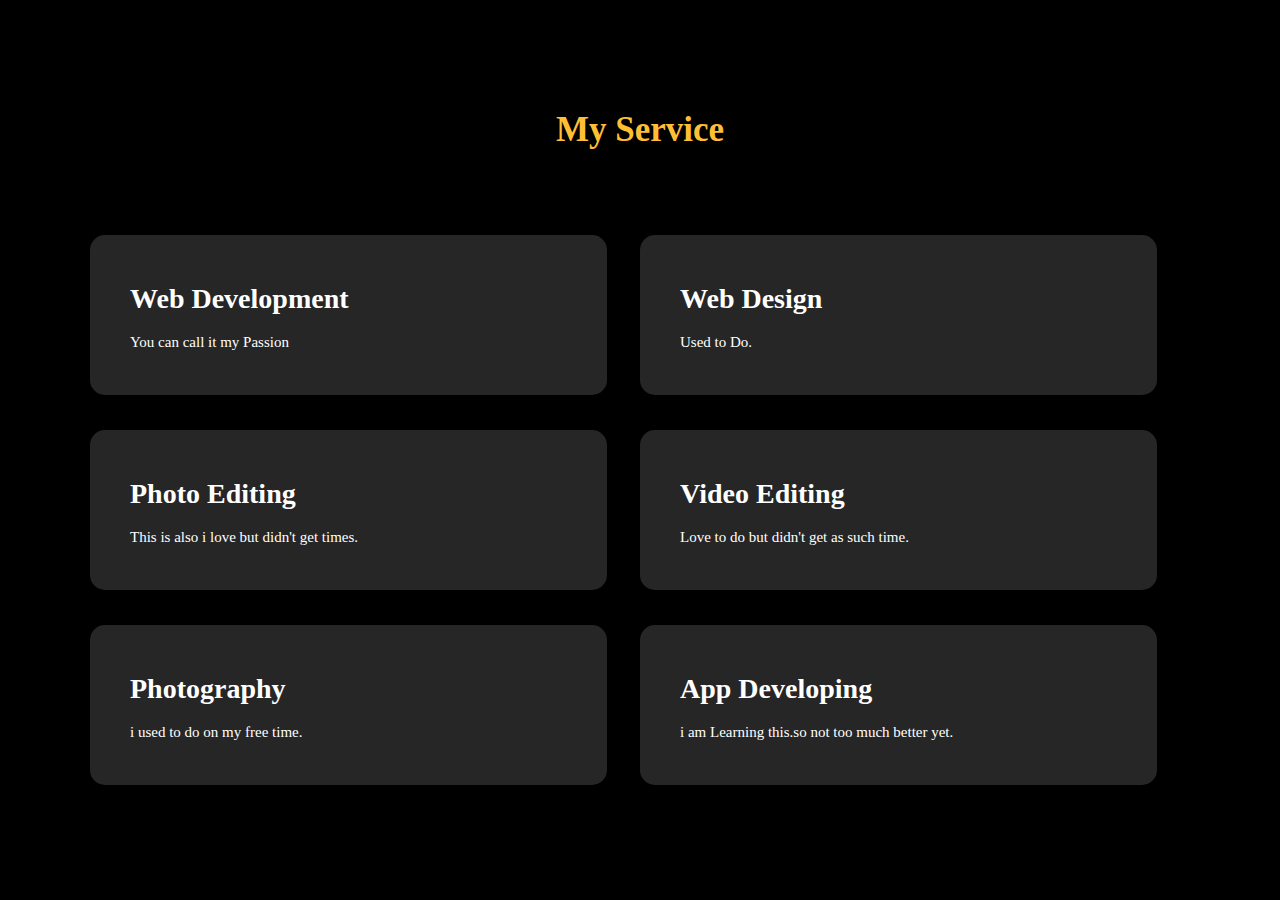
==== services.html @ ffd2ed8f "add" ====
<!DOCTYPE html>
<html lang="en">
<head>
    <meta charset="UTF-8">
    <meta name="viewport" content="width=device-width, initial-scale=1.0">
    <link rel="stylesheet" href="css/style.css">
    <title>Dibendu's Services</title>
</head>
<body>

<div class="main-section">
    <div class="container">
      <h2 class="heading-text">My Service</h2>
      <div class="width-50">
        <div class="service-list">
          <i class="fa fa-chrome"></i>
          <h3>Web Development</h3>
          <p>You can call it my Passion</p>
        </div>
      </div>
      <div class="width-50">
        <div class="service-list">
          <i class="fa fa-instagram"></i>
          <h3>Web Design</h3>
          <p>Used to Do.</p>
        </div>
      </div>
      <div class="width-50">
        <div class="service-list">
            <i class="fa fa-picture-o" aria-hidden="true"></i>
          <h3>Photo Editing</h3>
          <p>This is also i love but didn't get times.</p>
        </div>
      </div>
      <div class="width-50">
        <div class="service-list">
          <i class="fa fa-video-camera"></i>
          <h3>Video Editing</h3>
          <p>Love to do but didn't get as such time.</p>
        </div>
      </div>
      <div class="width-50">
        <div class="service-list">
          <i class="fa fa-camera"></i>
          <h3>Photography</h3>
          <p>i used to do on my free time.</p>
        </div>
      </div>
      <div class="width-50">
        <div class="service-list">
          <i class="fa fa-apple"></i>
          <h3>App Developing</h3>
          <p>i am Learning this.so not too much better yet.</p>
        </div>
      </div>
    </div>
  </div>
    
</body>
</html>
---- css/style.css ----
/*****COMMON CSS SECTION*****/
* {
	box-sizing: border-box;
	margin: 0;
	padding: 0;
	-outline: 0;
	font-family Roboto, sans-serif, arial;
}
html, body 
	{
	font-size: 14px;
	font-weight: 400;
	background: #000000;
	color: #fff;
}
.container {
	width: 1100px;
	margin: 0px auto;
	display: table;
}
.width-33 {
	width: 33%;
	float: left;
}
.width-66 {
	width: 66%;
	float: left;
}
/*****MENU SECTION*****/
.main-panel {
	width: 100%;
	float: left;
	padding-top: 20px;
	padding-bottom: 50px;
	height: 100vh;
}

.logo {
	font-size: 40px;
	font-weight: 600;
}

.span-col {
	color: #ffbf35;
}

nav {
	float: right;
}

nav a {
	text-decoration: none;
	font-size: 16px;
	font-weight: 500;
	margin-left: 20px;
	color: white;
}
/*****Main BANNER*****/
.width-50 {
	float: left;
	width: 50%;
}
.banner-section {
	width: 100%;
	float: left;
	margin-top: 25vh;
}
.banner-section h1 {
	font-size: 48px;
	margin-top: 10px;
	font-weight: bolder;
}
.banner-section h2 {
	font-size: 20px;
	line-height: 25px;
	margin-top: 10px;
	font-weight: 400;
}
.banner-section a {
	float: left;
	text-decoration: none;
	font-size: 18px;
	margin-top: 20px;
	border-radius: 50%;
	text-align: center;
	border: 2px solid #ffbf35;
	color: #ffbf35;
	margin-left: 10px;
	height: 50px;
	width: 50px;
	line-height: 50px;
}
/*****Main BANNER IMAGE*****/
.main-panel img {
	margin-top: 10%;
	width: 100%;
	margin-left: 10%;
}

/*ABOUT US SECTION*/
.main-section {
	width: 100%;
	float: left;
	padding: 110px 0px 110px 0px;
}
.width-100 {
	width: 100%;
	float: left;
}
.mt-20 {
	margin-top: 20px;
}
.heading-text {
	width: 100%;
	float: left;
	font-size: 35px;
	text-align: center;
	margin-bottom: 50px;
	color: #ffbf35;
}
.about-img {
	width: 100%;
	padding: 0px 50px;
	margin-top: 20px;
}
.about-us {
	width: 100%;
	float: left;
	padding: 20px;
}
.about-us p {
	font-size: 16px;
	margin-top: 15px;
	line-height: 27px;
}
table {
	width: 100%;
}
table th,
table td {
	font-size: 16px;
	text-align: left;
	padding: 5px 0px;
}


/*****SKILL SECTION*****/
.skill {
	margin-top: 30px;
	font-size: 17px;
}

.skill span {
	float: right;
}

.skill div {
	width: 100%;
	float: left;
	margin-top: 5px;
	background: #e7e7e7;
	border-radius: 10px;
}

.skill div span {
	background: #ffbf35;
	height: 5px;
	float: left;
}

div[role="progressbar"] {
	color: #ffbf35;
	margin-left: 100px;
	margin-bottom: 20px;
	width: 100px;
	;
	height: 100px;
	;
	border-radius: 50%;

	place-items: center;
	display: grid;

	--pgPercentage: var(--value);
	background: radial-gradient(closest-side, black 80%, transparent 0 99.9%, black 0),
		conic-gradient(#ffbf35 calc(var(--pgPercentage) * 1%), #ffe6af 0);

}

/*****EXPERIENCE SECTION*****/
.bg-lightgrey {
	background-color: #1a1a1a;
}
.edu-exp {
	padding: 10px 0px;
	width: 48%;
	margin: 1%;
	float: left;
	padding-left: 10px;
}
.experience-list {
	width: 100%;
	float: left;
	padding: 30px 10px;
	background: #262626;
	margin-bottom: 20px;
}
.experience-content {
	width: 100%;
	float: left;
	margin-left: 10px;
}
.experience-content h2 {

	font-weight: 600;
	margin-bottom: 5px;
	font-size: 20px;
}
.experience-content h3 {
	color: #ffbf35;
	font-weight: 500;
	margin-bottom: 2px;
	font-size: 17px;
}
.experience-content p {
	font-size: 15px;
}

/*SERVICE SECTION*/
.service-list {
	padding: 40px;
	margin-top: 35px;
	background: #262626;
	border-radius: 15px;
	width: 94%;
	float: left;
}

.service-list i {
	font-size: 50px;
	color: #ffbf35;
	width: 70px;
	float: left;
}

.service-list h3 {
	font-size: 28px;
	margin-top: 8px;
	margin-bottom: 15px;
}

.service-list p {
	font-size: 15px;
	line-height: 25px;
}

/*PORTFOLIO SECTION*/
.gallery {
	width: 100%;
	float: left;
	margin-top: 30px;
}
.gallery img {
	height: auto;
	width: 95%;
	margin-bottom: 20px;
}
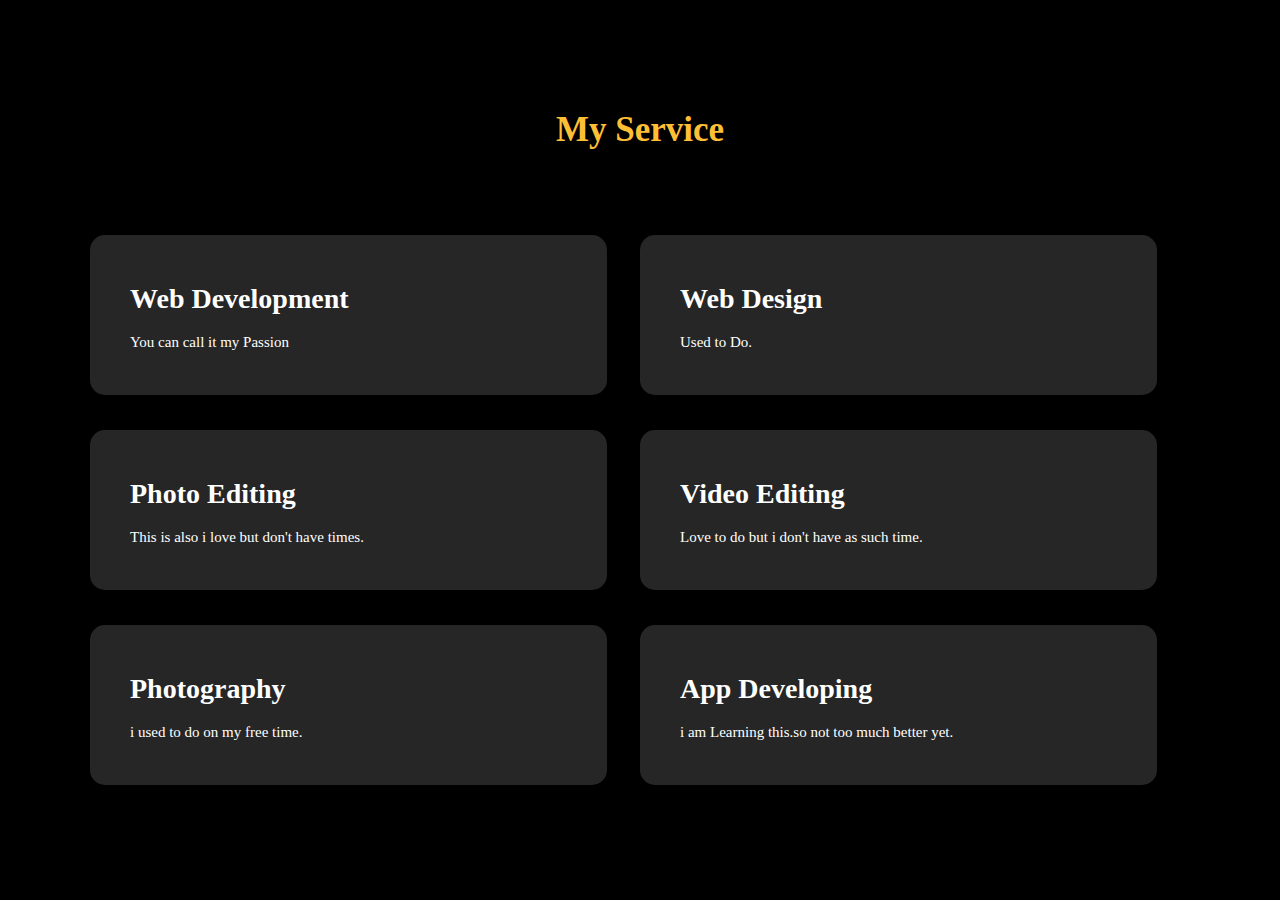
==== commit 31e680b5: "Add files via upload" ====
--- a/services.html
+++ b/services.html
@@ -29,14 +29,14 @@
         <div class="service-list">
             <i class="fa fa-picture-o" aria-hidden="true"></i>
           <h3>Photo Editing</h3>
-          <p>This is also i love but didn't get times.</p>
+          <p>This is also i love but don't have times.</p>
         </div>
       </div>
       <div class="width-50">
         <div class="service-list">
           <i class="fa fa-video-camera"></i>
           <h3>Video Editing</h3>
-          <p>Love to do but didn't get as such time.</p>
+          <p>Love to do but i don't have as such time.</p>
         </div>
       </div>
       <div class="width-50">
